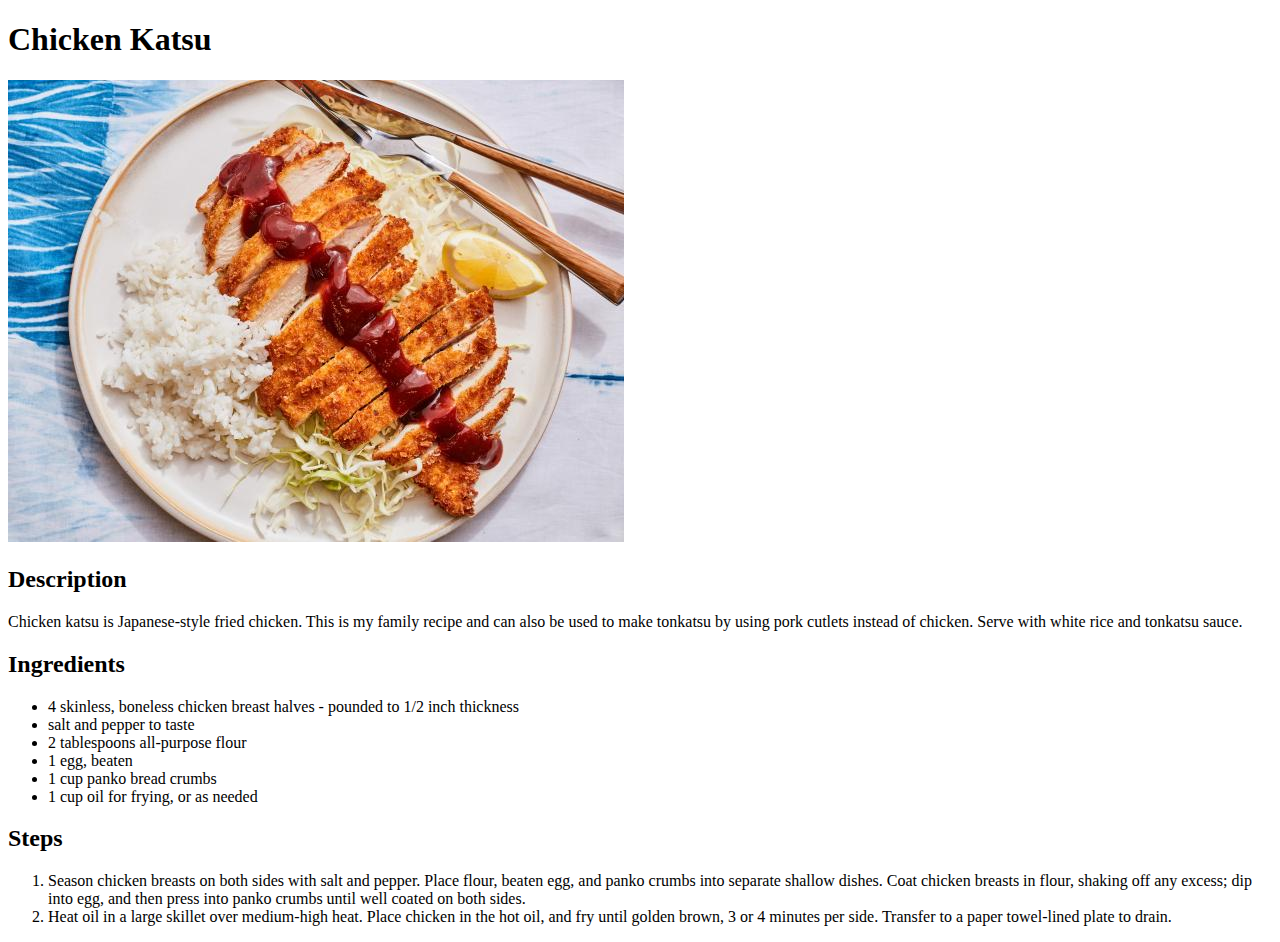
==== recipes/chicken-katsu.html @ fa10a888 "Create new recipe page chicken katsu and fill content" ====
<!DOCTYPE html>
<html lang="en">
    <head>
        <meta charset="UTF-8">
        <title>Chicken Katsu</title>
    </head>

    <body>
        <h1>Chicken Katsu</h1>
        <img src="../img/chicken-katsu.jpg" alt="Chicken katsu">
        <h2>Description</h2>
        <p>Chicken katsu is Japanese-style fried chicken. This is my family recipe and 
        can also be used to make tonkatsu by using pork cutlets instead of 
        chicken. Serve with white rice and tonkatsu sauce.</p>
        <h2>Ingredients</h2>
        <ul>
            <li>4 skinless, boneless chicken breast halves - pounded to 1/2 inch thickness</li>
            <li>salt and pepper to taste</li>
            <li>2 tablespoons all-purpose flour</li>
            <li>1 egg, beaten</li>
            <li>1 cup panko bread crumbs</li>
            <li>1 cup oil for frying, or as needed</li>
        </ul>
        <h2>Steps</h2>
        <ol>
            <li>Season chicken breasts on both sides with salt and pepper. 
            Place flour, beaten egg, and panko crumbs into separate shallow dishes. 
            Coat chicken breasts in flour, shaking off any excess; dip into egg, and then 
            press into panko crumbs until well coated on both sides.</li>
            <li>Heat oil in a large skillet over medium-high heat. 
            Place chicken in the hot oil, and fry until golden brown, 3 or 4 minutes 
            per side. Transfer to a paper towel-lined plate to drain.</li>
        </ol>
    </body>
</html>
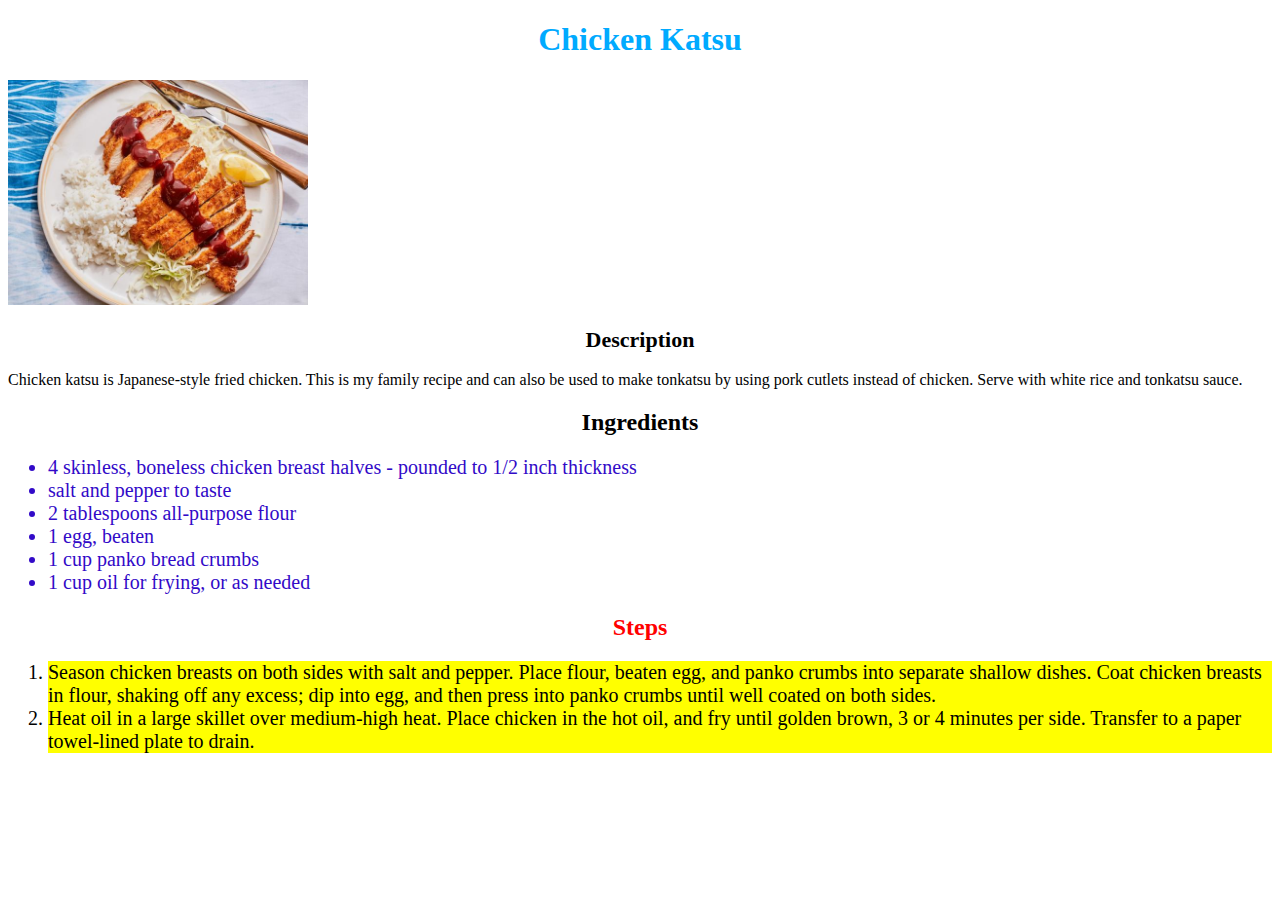
==== commit 554de027: "Add style.css and classes to html elements" ====
--- a/recipes/chicken-katsu.html
+++ b/recipes/chicken-katsu.html
@@ -3,12 +3,13 @@
     <head>
         <meta charset="UTF-8">
         <title>Chicken Katsu</title>
+        <link rel="stylesheet" href="../style.css">
     </head>
 
     <body>
-        <h1>Chicken Katsu</h1>
+        <h1 class="main-title">Chicken Katsu</h1>
         <img src="../img/chicken-katsu.jpg" alt="Chicken katsu">
-        <h2>Description</h2>
+        <h2 class="desc-title">Description</h2>
         <p>Chicken katsu is Japanese-style fried chicken. This is my family recipe and 
         can also be used to make tonkatsu by using pork cutlets instead of 
         chicken. Serve with white rice and tonkatsu sauce.</p>
@@ -21,13 +22,13 @@
             <li>1 cup panko bread crumbs</li>
             <li>1 cup oil for frying, or as needed</li>
         </ul>
-        <h2>Steps</h2>
+        <h2 class="steps-title">Steps</h2>
         <ol>
-            <li>Season chicken breasts on both sides with salt and pepper. 
+            <li class="step">Season chicken breasts on both sides with salt and pepper. 
             Place flour, beaten egg, and panko crumbs into separate shallow dishes. 
             Coat chicken breasts in flour, shaking off any excess; dip into egg, and then 
             press into panko crumbs until well coated on both sides.</li>
-            <li>Heat oil in a large skillet over medium-high heat. 
+            <li class="step">Heat oil in a large skillet over medium-high heat. 
             Place chicken in the hot oil, and fry until golden brown, 3 or 4 minutes 
             per side. Transfer to a paper towel-lined plate to drain.</li>
         </ol>
--- a/style.css
+++ b/style.css
@@ -0,0 +1,32 @@
+.main-title {
+    color: #00aaff;
+    text-align: center;
+}
+
+ul li {
+    font-size: 20px;
+    color: rgb(50, 10, 200);
+}
+
+.desc-title {
+    font-family: Verdana, "Times New Roman", sans-serif;
+    font-size: 22px;
+}
+
+ol li.step {
+    background-color: yellow;
+    font-size: 20px;
+}
+
+img {
+    width: 300px;
+    height: auto;
+}
+
+body h2 {
+    text-align: center;
+}
+
+.steps-title {
+    color: red;
+}